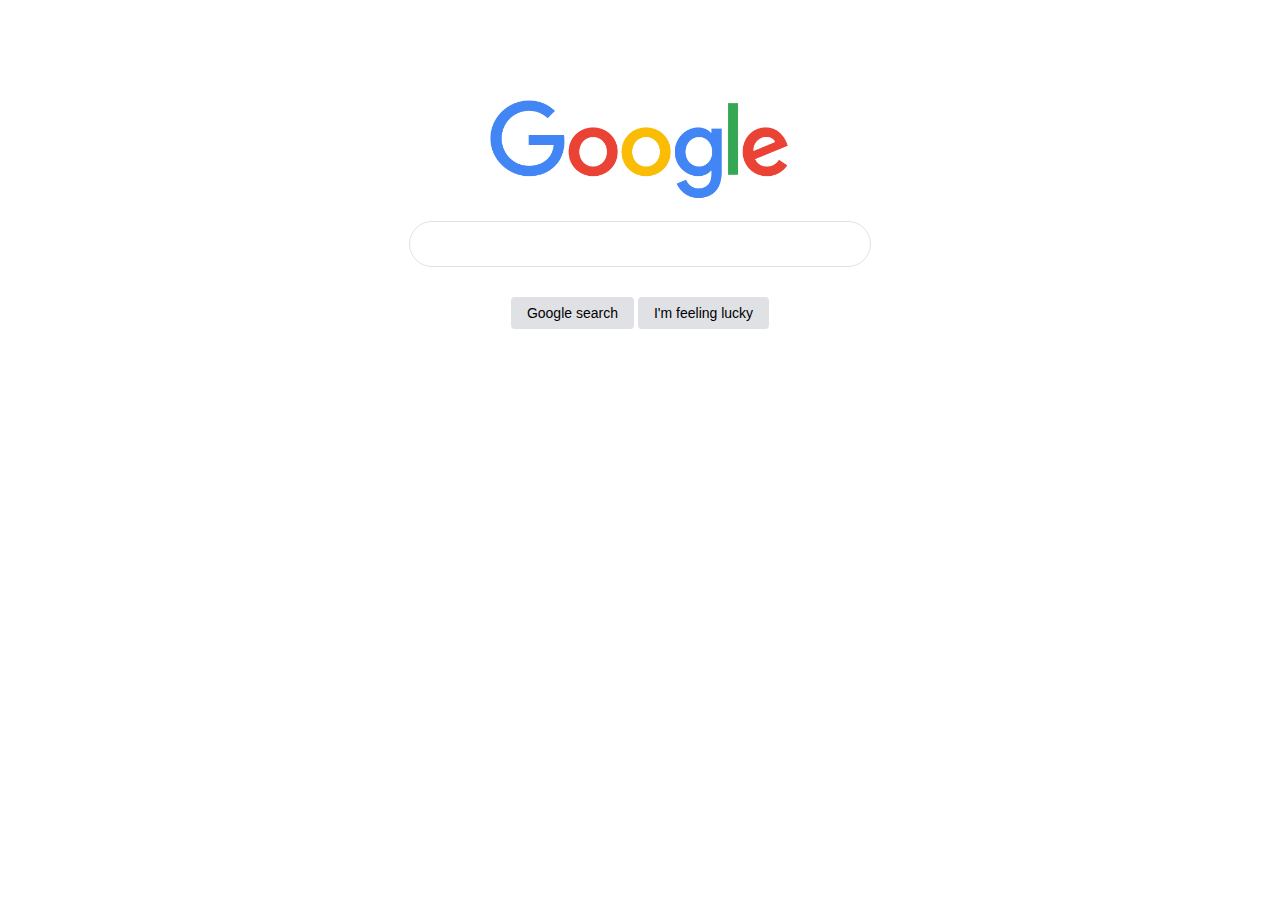
==== index.html @ 7bfbba55 "Initial commit" ====
<!DOCTYPE html>
<html>
  <head>
    <link rel="stylesheet" href="style.css" />
  </head>
  <body>
    <div class="main">
      <img class="google-img" src="google.png" />
      <input class="search-bar" type="text" />
      <button class="btn">Google search</button>
      <button class="btn">I'm feeling lucky</button>
    </div>
  </body>
</html>
---- style.css ----
.main {
  margin-top: 100px;
  text-align: center;
}

.google-img {
  display: block;
  width: 300px;
  margin-bottom: 20px;
  margin-left: auto;
  margin-right: auto;
}

.search-bar {
  display: block;
  width: 400px;
  margin-left: auto;
  margin-right: auto;
  line-height: 24px;
  padding-top: 10px;
  padding-bottom: 10px;
  padding-left: 30px;
  padding-right: 30px;
  border: 1px solid #dfe1e5;
  border-radius: 24px;
}

.btn {
  margin-top: 30px;
  background: #dfe1e5;
  border: none;
  padding-top: 8px;
  padding-bottom: 8px;
  padding-left: 16px;
  padding-right: 16px;
  border-radius: 4px;
  font-size: 14px;
}
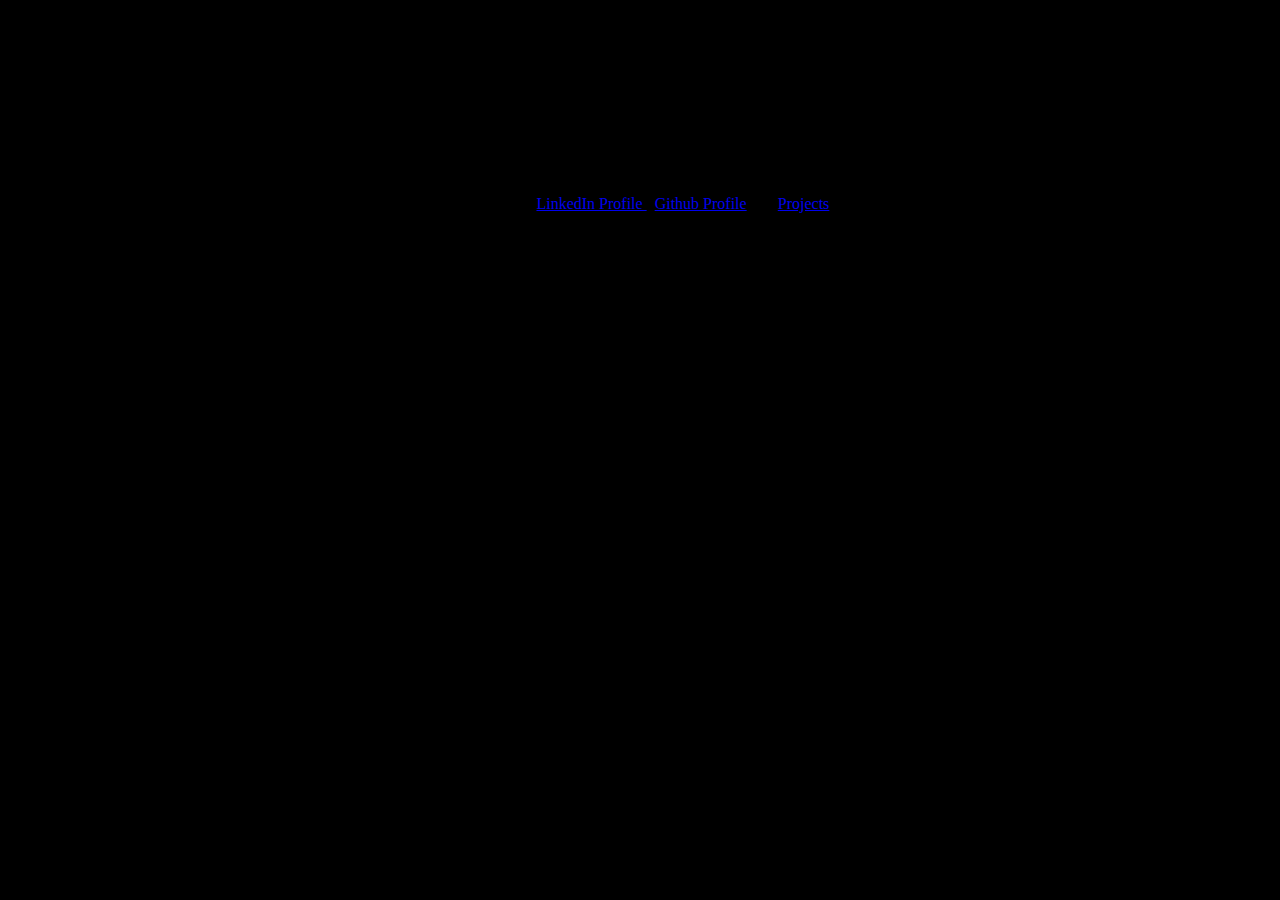
==== commit cb93bd1c: "Merge pull request #1 from dextery1/new-google" ====
--- a/index.html
+++ b/index.html
@@ -1,14 +1,20 @@
 <!DOCTYPE html>
-<html>
+<html lang="en">
   <head>
-    <link rel="stylesheet" href="style.css" />
+    <link rel="stylesheet" href="profile.css" />
+    <title>Profile Info</title>
   </head>
   <body>
-    <div class="main">
-      <img class="google-img" src="google.png" />
-      <input class="search-bar" type="text" />
-      <button class="btn">Google search</button>
-      <button class="btn">I'm feeling lucky</button>
-    </div>
+    <h1>Hello there, Ajay here.</h1>
+    <h2>About me:</h2>
+    <p></p>22 years old</li>
+    <p></p>Live in Bengaluru, India.</li>
+    <p>
+      Checkout my
+      <a href="https://www.linkedin.com/in/ajay-kumar-n-3a04952a0/"
+        >LinkedIn Profile </a
+      >, <a href="https://github.com/dextery1">Github Profile</a> and
+      <a href="home.html">Projects</a>.
+    </p>
   </body>
 </html>
--- a/profile.css
+++ b/profile.css
@@ -0,0 +1,6 @@
+body {
+  background: black;
+  margin-left: auto;
+  margin-right: auto;
+  text-align: center;
+}
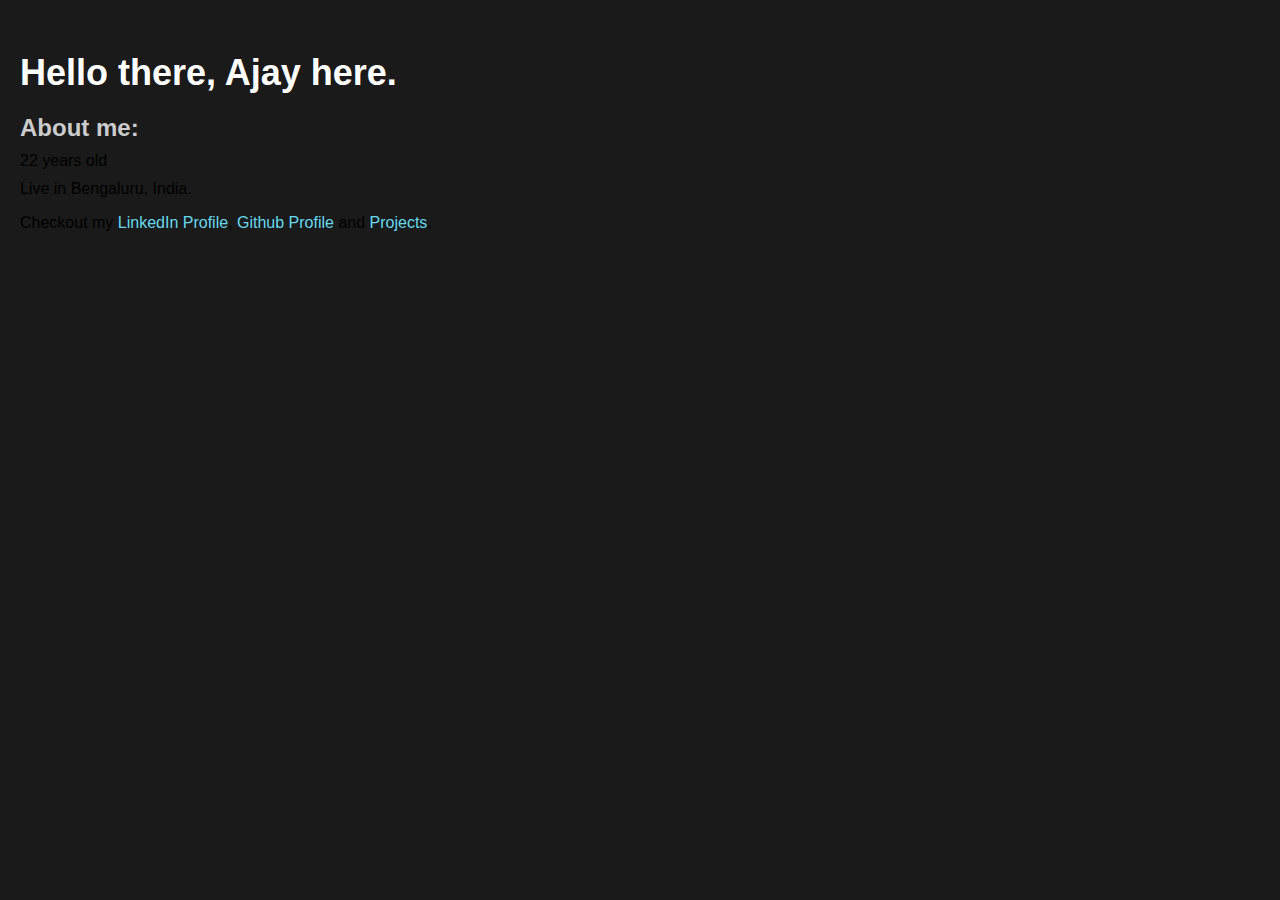
==== commit 28ac947f: "Merge pull request #2 from dextery1/new-google" ====
--- a/index.html
+++ b/index.html
@@ -7,12 +7,14 @@
   <body>
     <h1>Hello there, Ajay here.</h1>
     <h2>About me:</h2>
-    <p></p>22 years old</li>
-    <p></p>Live in Bengaluru, India.</li>
+    <ul>
+      <li>22 years old</li>
+      <li>Live in Bengaluru, India.</li>
+    </ul>
     <p>
       Checkout my
       <a href="https://www.linkedin.com/in/ajay-kumar-n-3a04952a0/"
-        >LinkedIn Profile </a
+        >LinkedIn Profile</a
       >, <a href="https://github.com/dextery1">Github Profile</a> and
       <a href="home.html">Projects</a>.
     </p>
--- a/profile.css
+++ b/profile.css
@@ -1,6 +1,39 @@
 body {
-  background: black;
+  background: #1a1a1a;
+  font-family: Arial, sans-serif;
   margin-left: auto;
   margin-right: auto;
-  text-align: center;
+  text-align: left;
+  padding: 20px;
 }
+
+h1 {
+  color: #fff;
+  font-size: 36px;
+  margin-bottom: 10px;
+}
+
+h2 {
+  color: #ccc;
+  font-size: 24px;
+  margin-bottom: 10px;
+}
+
+ul {
+  list-style: none;
+  padding: 0;
+  margin: 0;
+}
+
+li {
+  margin-bottom: 10px;
+}
+
+a {
+  color: #66d9ef;
+  text-decoration: none; /* removed text decoration */
+}
+
+a:hover {
+  color: #fff; /* changed to white on hover */
+}
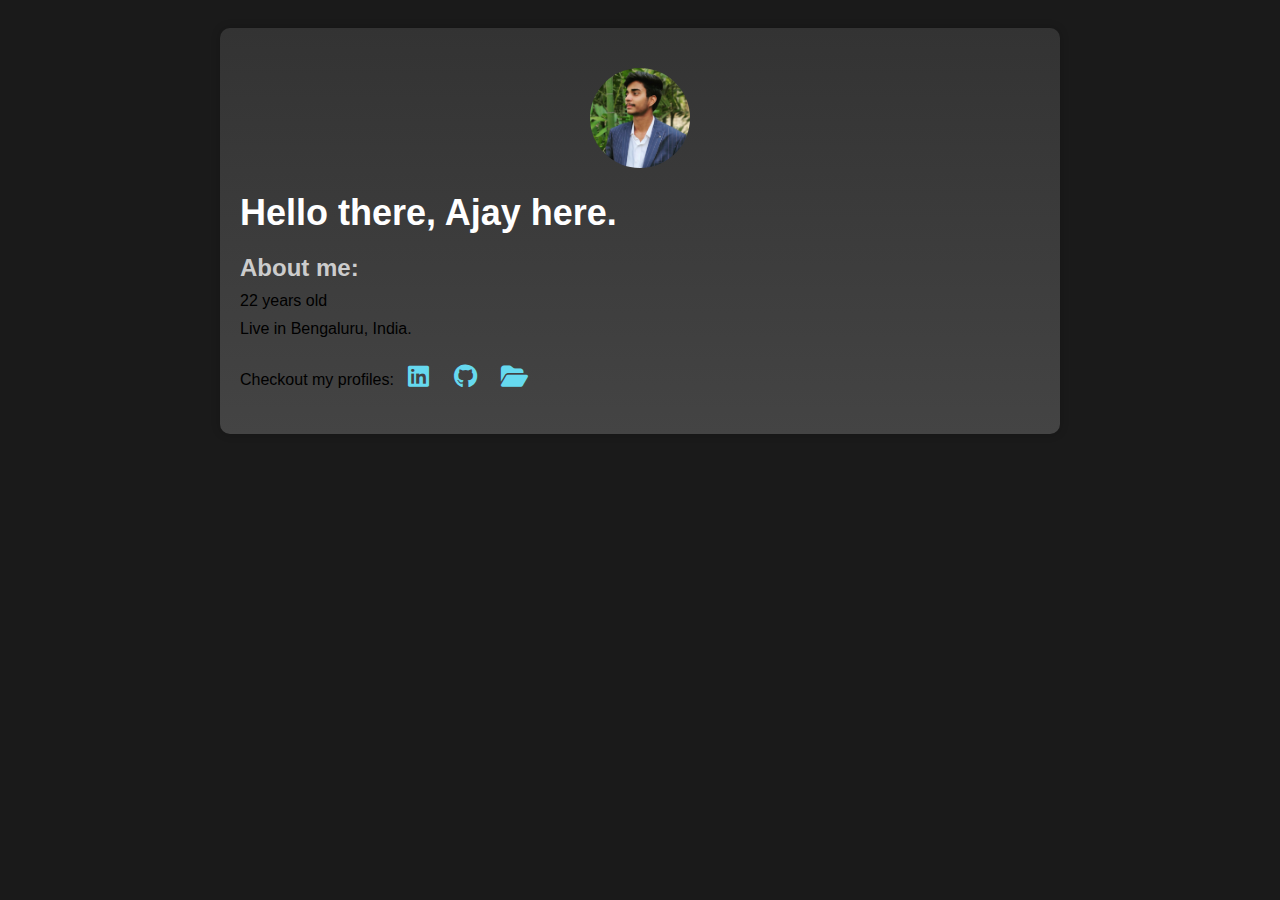
==== commit f5da4f6c: "added profile pic and card layout" ====
--- a/index.html
+++ b/index.html
@@ -2,21 +2,38 @@
 <html lang="en">
   <head>
     <link rel="stylesheet" href="profile.css" />
+    <link
+      rel="stylesheet"
+      href="https://cdnjs.cloudflare.com/ajax/libs/font-awesome/6.2.0/css/all.min.css"
+    />
     <title>Profile Info</title>
   </head>
   <body>
-    <h1>Hello there, Ajay here.</h1>
-    <h2>About me:</h2>
-    <ul>
-      <li>22 years old</li>
-      <li>Live in Bengaluru, India.</li>
-    </ul>
-    <p>
-      Checkout my
-      <a href="https://www.linkedin.com/in/ajay-kumar-n-3a04952a0/"
-        >LinkedIn Profile</a
-      >, <a href="https://github.com/dextery1">Github Profile</a> and
-      <a href="home.html">Projects</a>.
-    </p>
+    <div class="container">
+      <div class="image-container">
+        <img src="pic.jpg" alt="Your Image" />
+      </div>
+      <h1>Hello there, Ajay here.</h1>
+      <h2>About me:</h2>
+      <ul>
+        <li>22 years old</li>
+        <li>Live in Bengaluru, India.</li>
+      </ul>
+      <p>
+        Checkout my profiles:
+        <a
+          href="https://www.linkedin.com/in/ajay-kumar-n-3a04952a0/"
+          target="_blank"
+        >
+          <i class="fa-brands fa-linkedin"></i>
+        </a>
+        <a href="https://github.com/dextery1" target="_blank">
+          <i class="fa-brands fa-github"></i>
+        </a>
+        <a href="home.html" target="_blank">
+          <i class="fa-solid fa-folder-open"></i>
+        </a>
+      </p>
+    </div>
   </body>
 </html>
--- a/profile.css
+++ b/profile.css
@@ -5,6 +5,29 @@
   margin-right: auto;
   text-align: left;
   padding: 20px;
+}
+
+.container {
+  max-width: 800px;
+  margin: 0 auto;
+  background: linear-gradient(to bottom, #333, #444);
+  padding: 20px;
+  border-radius: 10px;
+  box-shadow: 0 0 10px rgba(0, 0, 0, 0.2);
+}
+
+.image-container {
+  width: 100px;
+  height: 100px;
+  border-radius: 50%;
+  overflow: hidden;
+  margin: 20px auto;
+}
+
+.image-container img {
+  width: 100%;
+  height: 100%;
+  object-fit: cover;
 }
 
 h1 {
@@ -31,9 +54,15 @@
 
 a {
   color: #66d9ef;
-  text-decoration: none; /* removed text decoration */
+  text-decoration: none;
 }
 
 a:hover {
-  color: #fff; /* changed to white on hover */
+  color: #fff;
 }
+
+.fa-brands,
+.fa-solid {
+  font-size: 24px;
+  margin: 10px;
+}
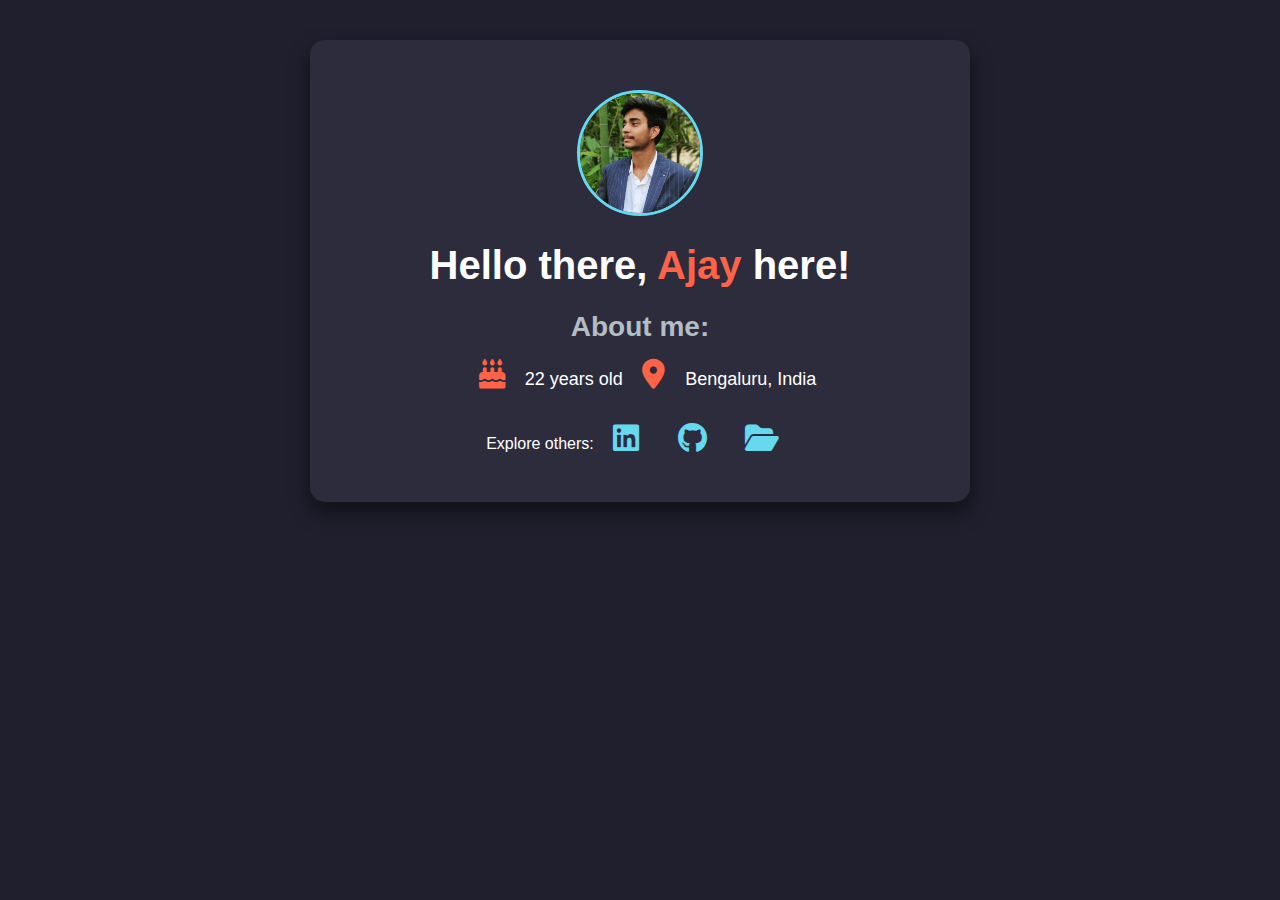
==== commit 7b67a5db: "organized files and added number counter project" ====
--- a/index.html
+++ b/index.html
@@ -11,16 +11,16 @@
   <body>
     <div class="container">
       <div class="image-container">
-        <img src="pic.jpg" alt="Your Image" />
+        <img src="images/pic.jpg" alt="Your Image" />
       </div>
-      <h1>Hello there, Ajay here.</h1>
+      <h1>Hello there, <span class="highlight">Ajay</span> here!</h1>
       <h2>About me:</h2>
       <ul>
-        <li>22 years old</li>
-        <li>Live in Bengaluru, India.</li>
+        <li><i class="fa-solid fa-cake-candles"></i> 22 years old</li>
+        <li><i class="fa-solid fa-location-dot"></i> Bengaluru, India</li>
       </ul>
       <p>
-        Checkout my profiles:
+        Explore others:
         <a
           href="https://www.linkedin.com/in/ajay-kumar-n-3a04952a0/"
           target="_blank"
@@ -30,7 +30,7 @@
         <a href="https://github.com/dextery1" target="_blank">
           <i class="fa-brands fa-github"></i>
         </a>
-        <a href="home.html" target="_blank">
+        <a href="/html/project.html" target="_blank">
           <i class="fa-solid fa-folder-open"></i>
         </a>
       </p>
--- a/profile.css
+++ b/profile.css
@@ -1,27 +1,30 @@
+/* Background and Layout */
 body {
-  background: #1a1a1a;
-  font-family: Arial, sans-serif;
-  margin-left: auto;
-  margin-right: auto;
-  text-align: left;
-  padding: 20px;
+  background-color: #1f1f2e;
+  font-family: "Poppins", sans-serif;
+  margin: 0;
+  padding: 40px;
+  text-align: center;
 }
 
 .container {
-  max-width: 800px;
+  max-width: 600px;
   margin: 0 auto;
-  background: linear-gradient(to bottom, #333, #444);
-  padding: 20px;
-  border-radius: 10px;
-  box-shadow: 0 0 10px rgba(0, 0, 0, 0.2);
+  background-color: #2c2c3c;
+  padding: 30px;
+  border-radius: 15px;
+  box-shadow: 0 10px 20px rgba(0, 0, 0, 0.5);
+  color: #fff;
 }
 
+/* Image Styling */
 .image-container {
-  width: 100px;
-  height: 100px;
+  width: 120px;
+  height: 120px;
   border-radius: 50%;
   overflow: hidden;
   margin: 20px auto;
+  border: 3px solid #66d9ef;
 }
 
 .image-container img {
@@ -30,39 +33,63 @@
   object-fit: cover;
 }
 
+/* Headings */
 h1 {
   color: #fff;
-  font-size: 36px;
-  margin-bottom: 10px;
+  font-size: 40px;
+  margin-bottom: 15px;
+}
+
+h1 .highlight {
+  color: #ff6347;
 }
 
 h2 {
-  color: #ccc;
-  font-size: 24px;
-  margin-bottom: 10px;
+  color: #b2bec3;
+  font-size: 28px;
+  margin-bottom: 15px;
 }
 
+/* List Items */
 ul {
   list-style: none;
   padding: 0;
-  margin: 0;
+  margin-bottom: 20px;
 }
 
 li {
-  margin-bottom: 10px;
+  margin-bottom: 12px;
+  font-size: 18px;
+  text-align: left;
+  display: inline-block;
+  color: #fff;
 }
 
+li i {
+  color: #ff6347;
+  margin-right: 10px;
+}
+
+/* Links */
 a {
   color: #66d9ef;
   text-decoration: none;
+  font-size: 30px;
+  transition: color 0.3s ease;
 }
 
 a:hover {
-  color: #fff;
+  color: #ff6347;
 }
 
 .fa-brands,
 .fa-solid {
-  font-size: 24px;
-  margin: 10px;
+  font-size: 30px;
+  margin: 0 15px;
+  transition: transform 0.3s ease;
 }
+
+.fa-brands:hover,
+.fa-solid:hover {
+  transform: scale(1.2);
+}
